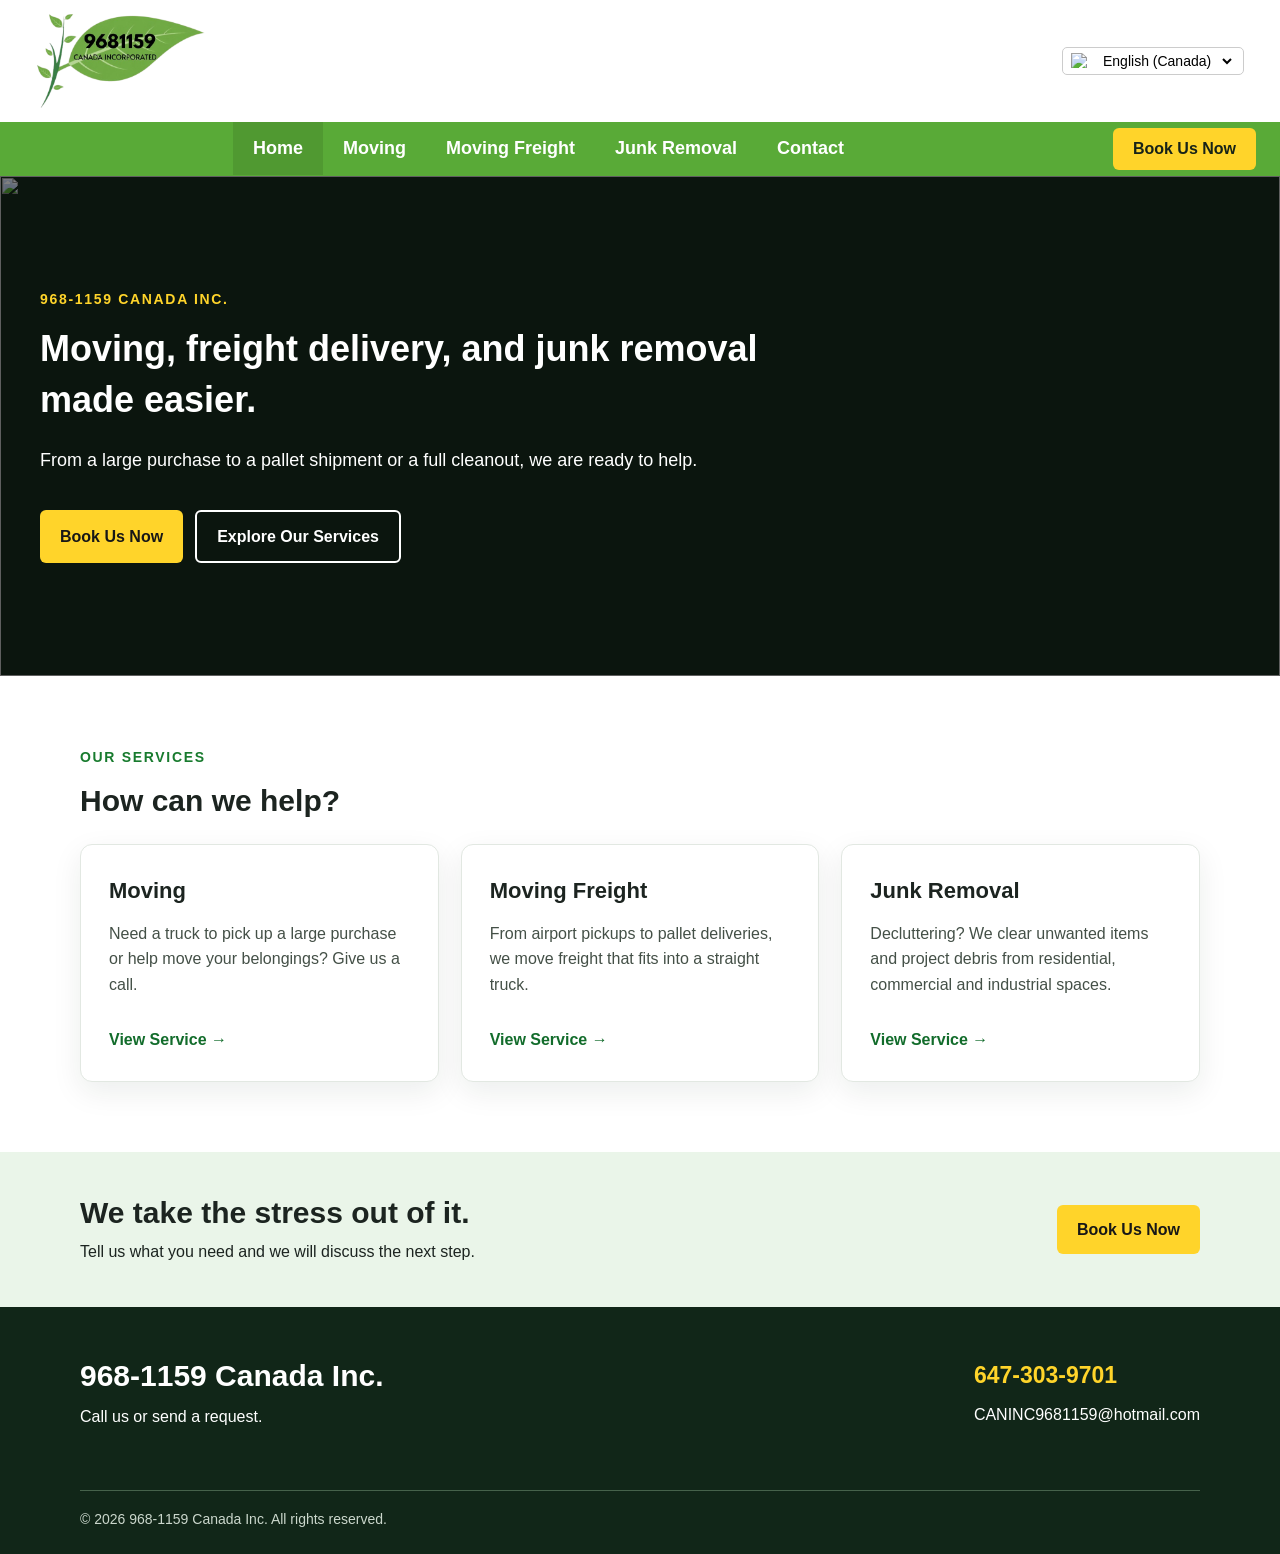
==== 99-Company/index.html @ 7fc64387 "Add files via upload" ====
<!DOCTYPE html>
<html lang="en-CA">
<head>
  <meta charset="UTF-8">
  <meta name="viewport" content="width=device-width, initial-scale=1">

  <title data-fr="Accueil | 968-1159 Canada Inc.">
    Home | 968-1159 Canada Inc.
  </title>

  <link rel="stylesheet" href="style.css">
  <script src="script.js" defer></script>
</head>

<body>
  <header class="site-header">
    <div class="header-inner">

      <!-- CHANGE LOGO HERE: replace logo.png with your logo filename -->
      <a href="index.html">
        <img
          class="logo"
          src="Comp-logo.png"
          alt="968-1159 Canada Inc."
        >
      </a>

      <label class="language-picker">
        <img
          class="flag-icon"
          src="https://flagcdn.com/ca.svg"
          alt="Canada flag"
        >

        <span class="sr-only">Language / Langue</span>

        <select id="language-switcher">
          <option value="en">English (Canada)</option>
          <option value="fr">Français (Canada)</option>
        </select>
      </label>
    </div>

    <div class="navigation-row">
      <nav class="site-nav" aria-label="Main navigation">
        <div class="nav-inner">
          <a href="index.html" aria-current="page"
             data-fr="Accueil">Home</a>

          <a href="moving.html"
             data-fr="Déménagement">Moving</a>

          <a href="moving-freight.html"
             data-fr="Transport de marchandises">Moving Freight</a>

          <a href="junk-removal.html"
             data-fr="Enlèvement des déchets">Junk Removal</a>

          <a href="#contact">Contact</a>
        </div>
      </nav>

      <a class="book-now" href="book.html"
         data-fr="Réservez maintenant">
        Book Us Now
      </a>
    </div>
  </header>

  <main>
    <section class="hero">

      <!-- CHANGE HOME BACKGROUND IMAGE HERE -->
      <img
        class="hero-background"
        src="https://dysco.ca/wp-content/uploads/2022/03/2.jpg"
        alt=""
        aria-hidden="true"
      >

      <div class="hero-content">
        <p class="eyebrow">968-1159 Canada Inc.</p>

        <h1 data-fr="Déménagement, transport de marchandises et enlèvement de déchets simplifiés.">
          Moving, freight delivery, and junk removal made easier.
        </h1>

        <p class="hero-description"
           data-fr="Du transport d’un achat volumineux à la livraison de palettes ou au grand nettoyage, nous sommes là pour vous aider.">
          From a large purchase to a pallet shipment or a full cleanout,
          we are ready to help.
        </p>

        <div class="hero-actions">
          <a class="button button-yellow" href="book.html"
             data-fr="Réservez maintenant">
            Book Us Now
          </a>

          <a class="button button-outline" href="#services"
             data-fr="Voir nos services">
            Explore Our Services
          </a>
        </div>
      </div>
    </section>

    <section class="section container" id="services">
      <p class="eyebrow green" data-fr="Nos services">
        Our Services
      </p>

      <h2 data-fr="Comment pouvons-nous vous aider?">
        How can we help?
      </h2>

      <div class="service-grid">
        <article class="service-card">
          <h3 data-fr="Déménagement">Moving</h3>

          <p data-fr="Besoin d’un camion pour récupérer un achat volumineux ou déplacer vos biens? Appelez-nous.">
            Need a truck to pick up a large purchase or help move
            your belongings? Give us a call.
          </p>

          <a class="service-link" href="moving.html"
             data-fr="Voir le service →">
            View Service →
          </a>
        </article>

        <article class="service-card">
          <h3 data-fr="Transport de marchandises">
            Moving Freight
          </h3>

          <p data-fr="Du ramassage à l’aéroport à la livraison de palettes, nous transportons les marchandises pouvant entrer dans un camion porteur.">
            From airport pickups to pallet deliveries, we move freight
            that fits into a straight truck.
          </p>

          <a class="service-link" href="moving-freight.html"
             data-fr="Voir le service →">
            View Service →
          </a>
        </article>

        <article class="service-card">
          <h3 data-fr="Enlèvement des déchets">
            Junk Removal
          </h3>

          <p data-fr="Vous désencombrez? Nous enlevons les objets indésirables et les débris de vos espaces résidentiels, commerciaux et industriels.">
            Decluttering? We clear unwanted items and project debris
            from residential, commercial and industrial spaces.
          </p>

          <a class="service-link" href="junk-removal.html"
             data-fr="Voir le service →">
            View Service →
          </a>
        </article>
      </div>
    </section>

    <section class="booking-banner">
      <div class="container banner-content">
        <div>
          <h2 data-fr="Nous vous simplifions la tâche.">
            We take the stress out of it.
          </h2>

          <p data-fr="Dites-nous ce dont vous avez besoin et nous discuterons de la prochaine étape.">
            Tell us what you need and we will discuss the next step.
          </p>
        </div>

        <a class="button button-yellow" href="book.html"
           data-fr="Réservez maintenant">
          Book Us Now
        </a>
      </div>
    </section>
  </main>

  <footer id="contact">
    <div class="container footer-content">
      <div>
        <h2>968-1159 Canada Inc.</h2>

        <p data-fr="Appelez-nous ou envoyez une demande.">
          Call us or send a request.
        </p>
      </div>

      <div class="contact-details">
        <a class="footer-phone" href="tel:+16473039701">
          647-303-9701
        </a>

        <a href="mailto:CANINC9681159@hotmail.com">
          CANINC9681159@hotmail.com
        </a>
      </div>
    </div>

    <p class="container copyright"
       data-fr="© 2026 968-1159 Canada Inc. Tous droits réservés.">
      © 2026 968-1159 Canada Inc. All rights reserved.
    </p>
  </footer>
</body>
</html>
---- 99-Company/style.css ----
/* GENERAL SETTINGS */

:root {
  font-family: Arial, Helvetica, sans-serif;
  font-size: 16px;
  color: #1c2420;
  background: white;
  -webkit-text-size-adjust: 100%;
  text-size-adjust: 100%;
}

* {
  box-sizing: border-box;
}

html {
  scroll-behavior: smooth;
}

body {
  margin: 0;
  font-family: inherit;
  font-size: 16px;
  line-height: 1.6;
}

h1,
h2,
h3,
p {
  margin-top: 0;
}

a {
  color: inherit;
}

img {
  display: block;
  max-width: 100%;
  height: auto;
}

button,
input,
select,
textarea {
  font: inherit;
}

.container {
  width: min(1120px, calc(100% - 40px));
  margin-inline: auto;
}

.sr-only {
  position: absolute;
  width: 1px;
  height: 1px;
  padding: 0;
  margin: -1px;
  overflow: hidden;
  clip: rect(0, 0, 0, 0);
  white-space: nowrap;
  border: 0;
}

/* HEADER */

.site-header {
  background: white;
}

.header-inner {
  min-height: 108px;
  padding: 12px 36px;
  display: flex;
  align-items: center;
  justify-content: space-between;
  gap: 20px;
}

/* Change this width to make the logo larger or smaller */
.logo {
  width: 170px;
}

/* LANGUAGE SELECTOR */

.language-picker {
  display: flex;
  align-items: center;
  gap: 6px;
  padding: 4px 8px;
  border: 1px solid #cccccc;
  border-radius: 5px;
  background: white;
}

.language-picker .flag-icon {
  width: 22px;
  height: 15px;
  flex-shrink: 0;
  object-fit: contain;
}

.language-picker select {
  max-width: 175px;
  border: none;
  background: white;
  font-size: 14px;
}

/* NAVIGATION */

.navigation-row {
  display: grid;
  grid-template-columns: minmax(0, 1fr) auto;
  align-items: stretch;
  padding-right: 24px;
  background: #59aa37;
}

.site-nav {
  min-width: 0;
  overflow-x: auto;
  scrollbar-width: thin;
}

.nav-inner {
  display: flex;
  align-items: stretch;
  justify-content: center;
  width: max-content;
  min-width: 100%;
}

.site-nav a {
  display: flex;
  align-items: center;
  min-height: 50px;
  padding: 12px 20px;
  color: white;
  font-size: 18px;
  font-weight: 700;
  text-decoration: none;
  white-space: nowrap;
}

.site-nav a:hover,
.site-nav a[aria-current="page"] {
  background: rgba(0, 0, 0, 0.1);
}

/* BOOK US NOW BUTTON */

.book-now {
  display: flex;
  align-items: center;
  justify-content: center;
  align-self: center;
  min-height: 40px;
  margin: 6px 0 6px 16px;
  padding: 8px 20px;
  border-radius: 6px;
  background: #ffd42a;
  color: #172318;
  font-size: 16px;
  font-weight: 800;
  text-decoration: none;
  white-space: nowrap;
}

.book-now:hover,
.button-yellow:hover {
  background: #ffe467;
}

/* HERO BACKGROUND */
/* Each photo's filename is inside its HTML file. */

.hero {
  position: relative;
  isolation: isolate;
  overflow: hidden;
  background: #172a1d;
  color: white;
}

.hero-background {
  position: absolute;
  inset: 0;
  z-index: -2;
  width: 100%;
  height: 100%;
  object-fit: cover;
  object-position: center;
}

/* Dark layer that makes white text readable */
.hero::before {
  content: "";
  position: absolute;
  inset: 0;
  z-index: -1;
  background: rgba(0, 0, 0, 0.5);
}

.hero-content {
  width: calc(100% - 80px);
  min-height: 500px;
  margin-inline: auto;
  padding-block: 60px;

  display: flex;
  flex-direction: column;
  align-items: flex-start;
  justify-content: center;
}

.hero h1 {
  max-width: 800px;
  margin-bottom: 20px;
  font-size: 36px;
  font-weight: 800;
  line-height: 1.4;
}

.hero-description {
  max-width: 700px;
  font-size: 18px;
  line-height: 1.7;
}

.eyebrow {
  margin-bottom: 14px;
  color: #ffd42a;
  font-size: 14px;
  font-weight: 800;
  letter-spacing: 0.12em;
  text-transform: uppercase;
}

.eyebrow.green {
  color: #187b2e;
}

.hero-actions {
  display: flex;
  flex-wrap: wrap;
  gap: 12px;
  margin-top: 16px;
}

/* GENERAL BUTTONS */

.button {
  display: inline-flex;
  align-items: center;
  justify-content: center;
  min-height: 48px;
  padding: 12px 20px;
  border-radius: 6px;
  font-size: 16px;
  font-weight: 800;
  text-decoration: none;
}

.button-yellow {
  background: #ffd42a;
  color: #171717;
}

.button-outline {
  border: 2px solid white;
  color: white;
}

.button-outline:hover {
  background: rgba(255, 255, 255, 0.15);
}

/* CONTENT SECTIONS */

.section {
  padding-block: 70px;
}

.section h2,
.booking-banner h2,
footer h2 {
  font-size: 30px;
  line-height: 1.25;
}

/* HOME SERVICE CARDS */

.service-grid {
  display: grid;
  grid-template-columns: repeat(3, minmax(0, 1fr));
  gap: 22px;
}

.service-card {
  display: flex;
  flex-direction: column;
  padding: 28px;
  border: 1px solid #e2e8e2;
  border-radius: 12px;
  background: white;
  box-shadow: 0 10px 30px rgba(14, 44, 20, 0.08);
}

.service-card h3 {
  margin-bottom: 12px;
  font-size: 22px;
}

.service-card p {
  color: #445047;
}

.service-link {
  margin-top: auto;
  padding-top: 14px;
  color: #126c2b;
  font-weight: 800;
  text-decoration: none;
}

.service-link:hover {
  text-decoration: underline;
}

/* SERVICE DETAILS */

.service-details {
  display: grid;
  grid-template-columns: 1fr 1fr;
  align-items: start;
  gap: 55px;
}

.service-details p {
  color: #445047;
}

.feature-list {
  display: grid;
  gap: 12px;
  margin: 0;
  padding: 0;
  list-style: none;
}

.feature-list li {
  position: relative;
  padding: 13px 16px 13px 43px;
  border-radius: 8px;
  background: #f3f8f2;
  font-weight: 600;
}

.feature-list li::before {
  content: "✓";
  position: absolute;
  left: 16px;
  color: #18812e;
  font-weight: 900;
}

/* BOOKING BANNER */

.booking-banner {
  padding: 42px 0;
  background: #eaf5e9;
}

.banner-content {
  display: flex;
  align-items: center;
  justify-content: space-between;
  gap: 24px;
}

.banner-content h2 {
  margin-bottom: 8px;
}

.banner-content p {
  margin-bottom: 0;
}

/* BOOKING FORM */

.booking-section {
  max-width: 900px;
}

#booking-form {
  display: grid;
  grid-template-columns: 1fr 1fr;
  gap: 20px;
  margin-top: 28px;
}

#booking-form label {
  display: flex;
  flex-direction: column;
  gap: 6px;
  font-weight: 700;
}

.full-width {
  grid-column: 1 / -1;
}

#booking-form input,
#booking-form select,
#booking-form textarea {
  width: 100%;
  padding: 12px;
  border: 1px solid #a8b9ab;
  border-radius: 6px;
  background: white;
  font-size: 16px;
}

#booking-form textarea {
  resize: vertical;
}

#booking-form button {
  border: none;
  cursor: pointer;
}

.form-note {
  margin-bottom: 0;
  color: #445047;
  font-size: 15px;
}

/* FOOTER */

footer {
  padding: 50px 0 24px;
  background: #112618;
  color: white;
}

.footer-content {
  display: flex;
  flex-wrap: wrap;
  justify-content: space-between;
  gap: 30px;
}

.footer-content h2 {
  margin-bottom: 10px;
}

.contact-details {
  display: flex;
  flex-direction: column;
  gap: 8px;
}

.contact-details a {
  overflow-wrap: anywhere;
  text-decoration: none;
}

.contact-details a:hover {
  text-decoration: underline;
}

.footer-phone {
  color: #ffd42a;
  font-size: 23px;
  font-weight: 800;
}

.copyright {
  margin-top: 44px;
  margin-bottom: 0;
  padding-top: 17px;
  border-top: 1px solid #46624b;
  color: #cbd7cc;
  font-size: 14px;
}

/* KEYBOARD FOCUS */

a:focus-visible,
button:focus-visible,
input:focus-visible,
select:focus-visible,
textarea:focus-visible {
  outline: 3px solid #e2aa00;
  outline-offset: 3px;
}

/* TABLET */

@media (max-width: 900px) {
  .nav-inner {
    justify-content: flex-start;
  }

  .service-grid {
    grid-template-columns: repeat(2, minmax(0, 1fr));
  }
}

/* PHONE */

@media (max-width: 620px) {
  .container {
    width: calc(100% - 32px);
  }

  .header-inner {
    min-height: 90px;
    padding: 12px 16px;
    gap: 12px;
  }

  .logo {
    width: 145px;
  }

  .language-picker select {
    max-width: 135px;
  }

  .navigation-row {
    padding-right: 10px;
  }

  .site-nav a {
    padding: 12px 14px;
  }

  .book-now {
    max-width: 150px;
    margin-left: 8px;
    padding: 8px 12px;
    white-space: normal;
    text-align: center;
    line-height: 1.25;
  }

  .hero-content {
    width: calc(100% - 32px);
    min-height: 500px;
    padding-block: 45px;
  }

  .section {
    padding-block: 50px;
  }

  .service-grid,
  .service-details,
  #booking-form {
    grid-template-columns: 1fr;
  }

  .service-details {
    gap: 25px;
  }

  .banner-content {
    flex-direction: column;
    align-items: flex-start;
  }

  .full-width {
    grid-column: auto;
  }
}
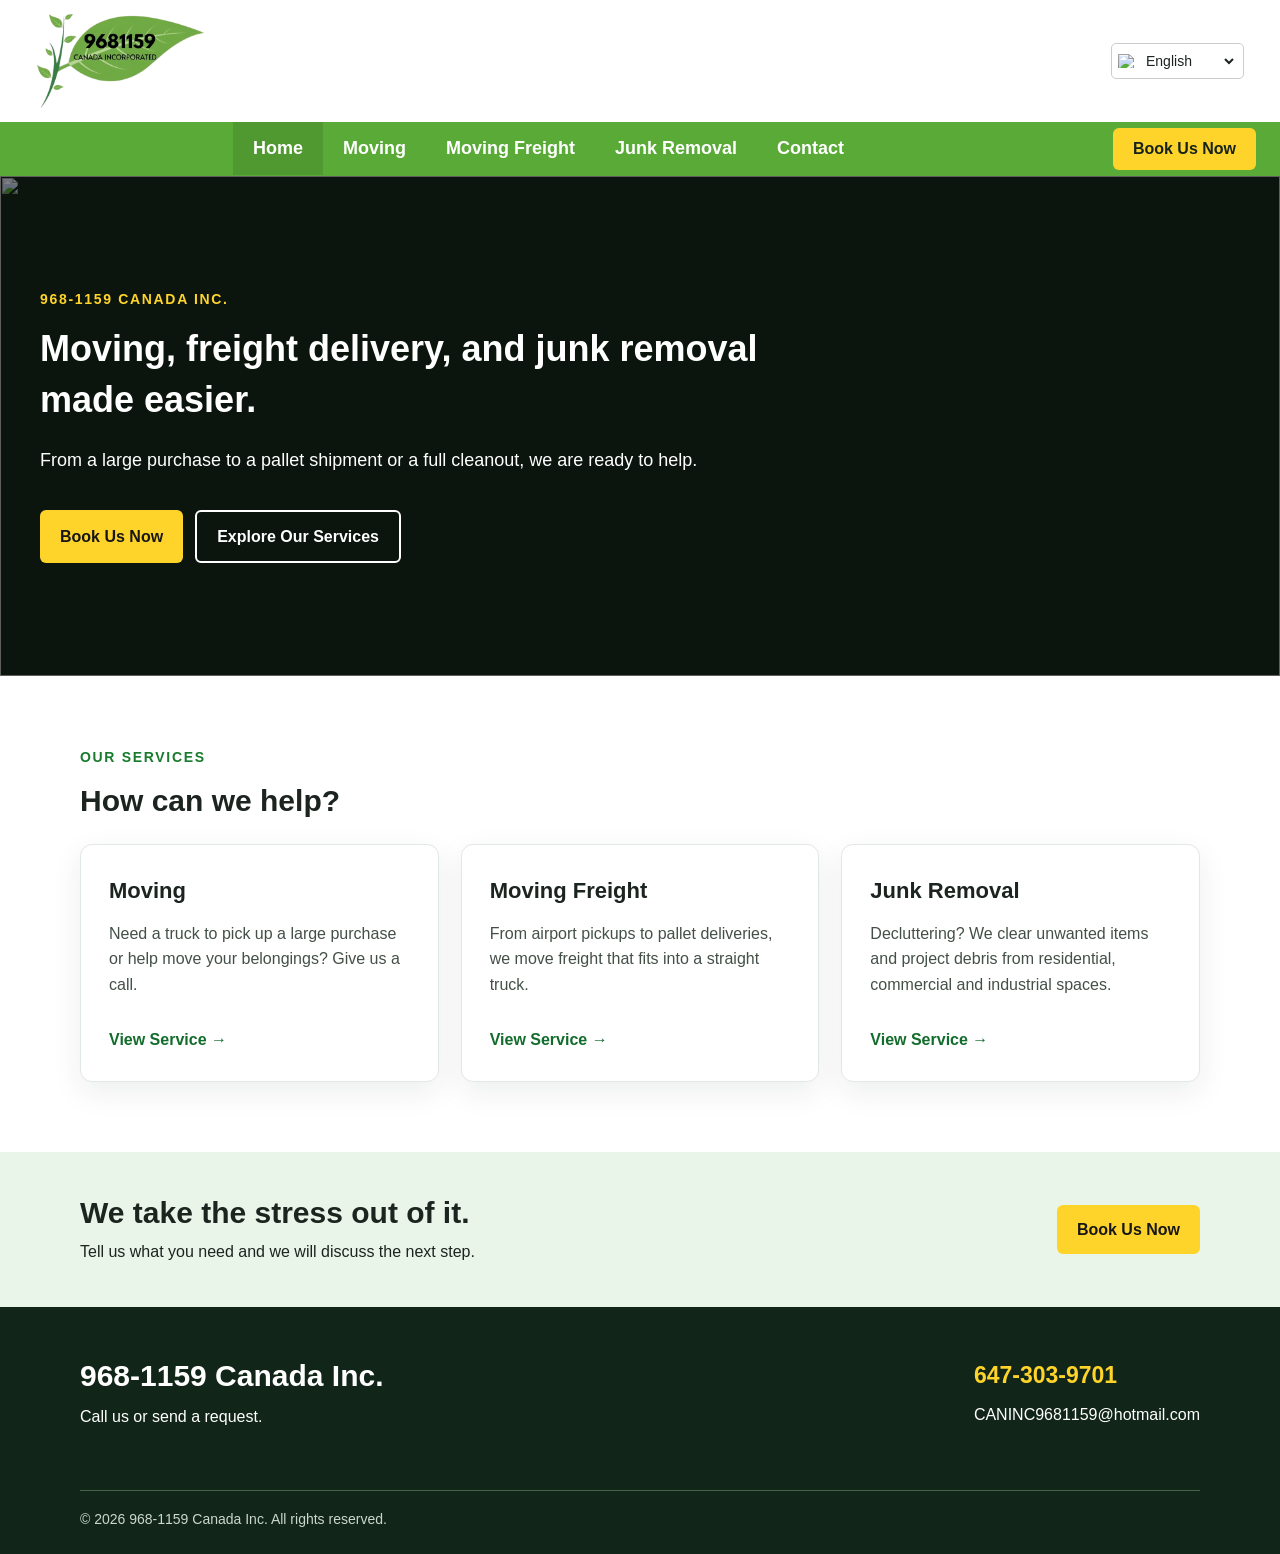
==== commit 9019a39c: "Add files via upload" ====
--- a/99-Company/index.html
+++ b/99-Company/index.html
@@ -3,6 +3,7 @@
 <head>
   <meta charset="UTF-8">
   <meta name="viewport" content="width=device-width, initial-scale=1">
+  <meta name="format-detection" content="telephone=no">
 
   <title data-fr="Accueil | 968-1159 Canada Inc.">
     Home | 968-1159 Canada Inc.
@@ -16,7 +17,7 @@
   <header class="site-header">
     <div class="header-inner">
 
-      <!-- CHANGE LOGO HERE: replace logo.png with your logo filename -->
+      <!-- CHANGE LOGO IMAGE HERE -->
       <a href="index.html">
         <img
           class="logo"
@@ -35,8 +36,8 @@
         <span class="sr-only">Language / Langue</span>
 
         <select id="language-switcher">
-          <option value="en">English (Canada)</option>
-          <option value="fr">Français (Canada)</option>
+          <option value="en">English</option>
+          <option value="fr">Français</option>
         </select>
       </label>
     </div>
@@ -61,9 +62,7 @@
       </nav>
 
       <a class="book-now" href="book.html"
-         data-fr="Réservez maintenant">
-        Book Us Now
-      </a>
+         data-fr="Réservez maintenant">Book Us Now</a>
     </div>
   </header>
 
@@ -87,8 +86,8 @@
 
         <p class="hero-description"
            data-fr="Du transport d’un achat volumineux à la livraison de palettes ou au grand nettoyage, nous sommes là pour vous aider.">
-          From a large purchase to a pallet shipment or a full cleanout,
-          we are ready to help.
+          From a large purchase to a pallet shipment or a full
+          cleanout, we are ready to help.
         </p>
 
         <div class="hero-actions">
@@ -119,8 +118,8 @@
           <h3 data-fr="Déménagement">Moving</h3>
 
           <p data-fr="Besoin d’un camion pour récupérer un achat volumineux ou déplacer vos biens? Appelez-nous.">
-            Need a truck to pick up a large purchase or help move
-            your belongings? Give us a call.
+            Need a truck to pick up a large purchase or help
+            move your belongings? Give us a call.
           </p>
 
           <a class="service-link" href="moving.html"
@@ -135,8 +134,8 @@
           </h3>
 
           <p data-fr="Du ramassage à l’aéroport à la livraison de palettes, nous transportons les marchandises pouvant entrer dans un camion porteur.">
-            From airport pickups to pallet deliveries, we move freight
-            that fits into a straight truck.
+            From airport pickups to pallet deliveries, we move
+            freight that fits into a straight truck.
           </p>
 
           <a class="service-link" href="moving-freight.html"
@@ -151,8 +150,9 @@
           </h3>
 
           <p data-fr="Vous désencombrez? Nous enlevons les objets indésirables et les débris de vos espaces résidentiels, commerciaux et industriels.">
-            Decluttering? We clear unwanted items and project debris
-            from residential, commercial and industrial spaces.
+            Decluttering? We clear unwanted items and project
+            debris from residential, commercial and industrial
+            spaces.
           </p>
 
           <a class="service-link" href="junk-removal.html"
--- a/99-Company/style.css
+++ b/99-Company/style.css
@@ -80,34 +80,39 @@
   gap: 20px;
 }
 
-/* Change this width to make the logo larger or smaller */
 .logo {
   width: 170px;
 }
 
-/* LANGUAGE SELECTOR */
+/* SMALLER LANGUAGE SELECTOR */
 
 .language-picker {
   display: flex;
   align-items: center;
-  gap: 6px;
-  padding: 4px 8px;
+  gap: 4px;
+  padding: 3px 6px;
   border: 1px solid #cccccc;
   border-radius: 5px;
   background: white;
+  flex-shrink: 0;
 }
 
 .language-picker .flag-icon {
-  width: 22px;
-  height: 15px;
+  width: 20px;
+  height: 14px;
   flex-shrink: 0;
   object-fit: contain;
 }
 
 .language-picker select {
-  max-width: 175px;
+  width: 95px;
+  max-width: 95px;
+  min-width: 0;
+  min-height: 28px;
+  padding: 0;
   border: none;
   background: white;
+  color: #1c2420;
   font-size: 14px;
 }
 
@@ -176,8 +181,8 @@
   background: #ffe467;
 }
 
-/* HERO BACKGROUND */
-/* Each photo's filename is inside its HTML file. */
+/* HERO SECTION */
+/* Change each background image inside its HTML file */
 
 .hero {
   position: relative;
@@ -197,7 +202,6 @@
   object-position: center;
 }
 
-/* Dark layer that makes white text readable */
 .hero::before {
   content: "";
   position: absolute;
@@ -211,7 +215,6 @@
   min-height: 500px;
   margin-inline: auto;
   padding-block: 60px;
-
   display: flex;
   flex-direction: column;
   align-items: flex-start;
@@ -511,72 +514,284 @@
   .service-grid {
     grid-template-columns: repeat(2, minmax(0, 1fr));
   }
+
+  .site-nav a {
+    padding-inline: 14px;
+    font-size: 16px;
+  }
 }
 
 /* PHONE */
 
 @media (max-width: 620px) {
   .container {
-    width: calc(100% - 32px);
-  }
+    width: calc(100% - 36px);
+  }
+
+  /* Compact header */
 
   .header-inner {
-    min-height: 90px;
-    padding: 12px 16px;
-    gap: 12px;
+    min-height: 64px;
+    padding: 8px 14px;
+    gap: 10px;
+  }
+
+  .header-inner > a {
+    flex: 0 1 110px;
+    min-width: 0;
   }
 
   .logo {
-    width: 145px;
+    width: 110px;
+    height: 48px;
+    object-fit: contain;
+    object-position: left center;
+  }
+
+  /* Smaller language selector on phones */
+
+  .language-picker {
+    gap: 4px;
+    padding: 2px 4px;
+    flex-shrink: 0;
+  }
+
+  .language-picker .flag-icon {
+    width: 18px;
+    height: 12px;
   }
 
   .language-picker select {
-    max-width: 135px;
-  }
+    width: 85px;
+    max-width: 85px;
+    min-height: 28px;
+    font-size: 16px;
+  }
+
+  /* Navigation in two rows */
 
   .navigation-row {
-    padding-right: 10px;
+    display: grid;
+    grid-template-columns: repeat(3, minmax(0, 1fr));
+    gap: 5px;
+    padding: 7px 10px;
+  }
+
+  .site-nav,
+  .nav-inner {
+    display: contents;
   }
 
   .site-nav a {
-    padding: 12px 14px;
+    display: flex;
+    align-items: center;
+    justify-content: center;
+    min-height: 44px;
+    padding: 7px 5px;
+    border-radius: 5px;
+    font-size: 13px;
+    line-height: 1.3;
+    text-align: center;
+    white-space: normal;
+    overflow-wrap: anywhere;
   }
 
   .book-now {
-    max-width: 150px;
-    margin-left: 8px;
-    padding: 8px 12px;
+    align-self: stretch;
+    justify-content: center;
+    min-height: 44px;
+    margin: 0;
+    padding: 7px 5px;
+    font-size: 13px;
+    line-height: 1.3;
+    text-align: center;
     white-space: normal;
+  }
+
+  /* Background image behind the text */
+
+  .hero {
+    position: relative;
+    background: #172a1d;
+  }
+
+  .hero-background {
+    position: absolute;
+    inset: 0;
+    width: 100%;
+    height: 100%;
+    object-fit: cover;
+    object-position: center;
+    background: transparent;
+  }
+
+  .hero::before {
+    background: linear-gradient(
+      to right,
+      rgba(10, 25, 15, 0.85),
+      rgba(10, 25, 15, 0.55)
+    );
+  }
+
+  .hero-content {
+    width: calc(100% - 36px);
+    min-height: 420px;
+    margin-inline: auto;
+    padding: 38px 0;
+    justify-content: center;
+  }
+
+  .hero h1 {
+    width: 100%;
+    max-width: 440px;
+    margin-bottom: 18px;
+    font-size: 28px;
+    font-weight: 800;
+    line-height: 1.25;
+    letter-spacing: normal;
+  }
+
+  .hero-description {
+    max-width: 440px;
+    margin-bottom: 22px;
+    font-size: 16px;
+    line-height: 1.6;
+  }
+
+  .eyebrow {
+    margin-bottom: 12px;
+    font-size: 12px;
+    letter-spacing: 0.08em;
+  }
+
+  /* Buttons */
+
+  .hero-actions {
+    display: flex;
+    flex-wrap: wrap;
+    width: 100%;
+    gap: 10px;
+    margin-top: 0;
+  }
+
+  .button {
+    min-height: 46px;
+    padding: 11px 16px;
+    font-size: 15px;
+    line-height: 1.4;
     text-align: center;
-    line-height: 1.25;
-  }
-
-  .hero-content {
-    width: calc(100% - 32px);
-    min-height: 500px;
-    padding-block: 45px;
-  }
+  }
+
+  .hero-actions .button {
+    flex: 1 1 145px;
+    width: auto;
+    padding: 11px 12px;
+    font-size: 14px;
+  }
+
+  /* Content sections */
 
   .section {
-    padding-block: 50px;
+    padding-block: 40px;
+  }
+
+  .section h2,
+  .booking-banner h2 {
+    margin-bottom: 22px;
+    font-size: 26px;
+    line-height: 1.3;
   }
 
   .service-grid,
   .service-details,
   #booking-form {
-    grid-template-columns: 1fr;
+    grid-template-columns: minmax(0, 1fr);
+  }
+
+  .service-grid {
+    gap: 18px;
+  }
+
+  .service-card {
+    padding: 24px;
+  }
+
+  .service-card h3 {
+    font-size: 22px;
+  }
+
+  .service-card p,
+  .service-details p {
+    font-size: 16px;
+    line-height: 1.65;
   }
 
   .service-details {
-    gap: 25px;
+    gap: 24px;
+  }
+
+  .feature-list li {
+    font-size: 16px;
+  }
+
+  /* Booking banner */
+
+  .booking-banner {
+    padding-block: 32px;
   }
 
   .banner-content {
     flex-direction: column;
     align-items: flex-start;
+    gap: 20px;
+  }
+
+  .banner-content h2 {
+    margin-bottom: 12px;
+  }
+
+  /* Booking form */
+
+  #booking-form {
+    gap: 18px;
+  }
+
+  #booking-form label {
+    min-width: 0;
+  }
+
+  #booking-form input,
+  #booking-form select,
+  #booking-form textarea {
+    min-width: 0;
+    font-size: 16px;
   }
 
   .full-width {
     grid-column: auto;
   }
+
+  /* Footer */
+
+  footer {
+    padding: 34px 0 24px;
+  }
+
+  .footer-content {
+    flex-direction: column;
+    gap: 22px;
+  }
+
+  footer h2 {
+    font-size: 24px;
+  }
+
+  .footer-phone {
+    font-size: 22px;
+  }
+
+  .copyright {
+    margin-top: 28px;
+    font-size: 13px;
+  }
 }
